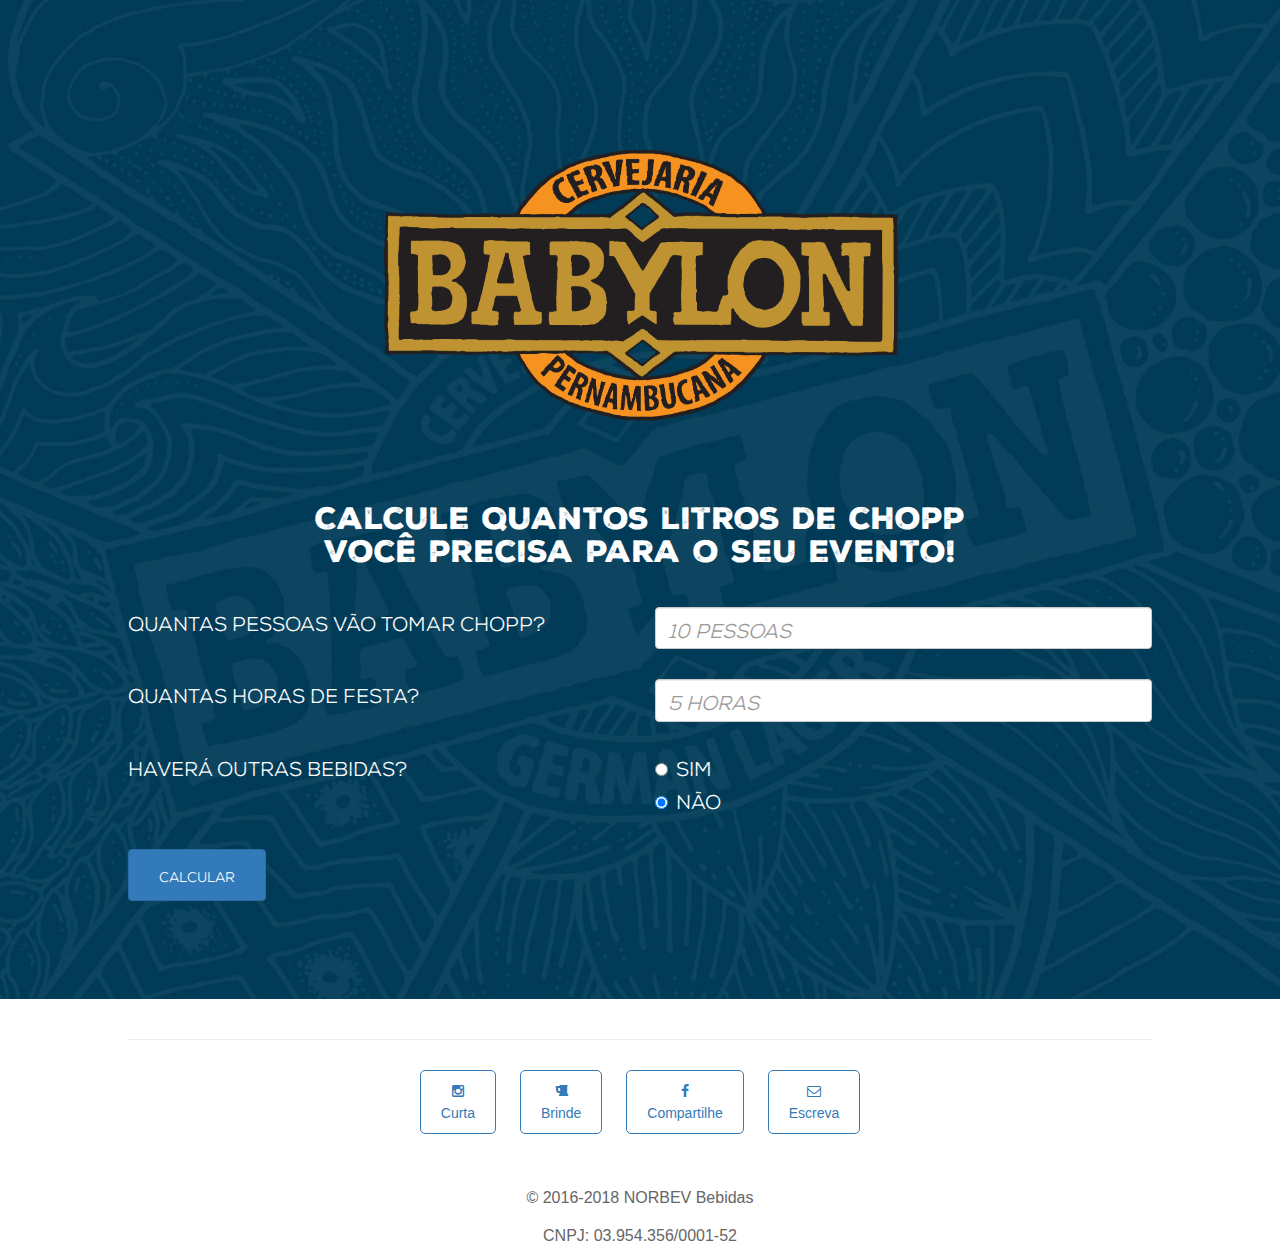
==== chopp-calc.html @ 64055cba "realocando" ====
<!DOCTYPE html>
<html lang="pt-BR">
  <head>
    <meta charset="utf-8">
    <meta http-equiv="X-UA-Compatible" content="IE=edge">
    <meta name="viewport" content="width=device-width, initial-scale=1">
    <!-- The above 3 meta tags *must* come first in the head; any other head content must come *after* these tags -->
    <title>Cervejaria Babylon - Calculadora de chopp para eventos</title>
    <meta name="description" content="A Babylon é uma cervejaria que nasceu para resgatar a tradição das grandes escolas cervejeiras do mundo. Visamos criar cervejas de estilos clássicos, mundialmente famosos, unindo um mestre cervejeiro com experiência em grandes cervejarias com a inovação e criatividade de cervejeiros de panela.">
    <meta name="keywords" content="cerveja artesanal, cervejaria artesanal pernambucana, cervejaria artesanal recifense, babylon german lager, micro-cervejaria recifense, micro-cervejaria pernambucana, recife, babylon, german, lager">


    <!-- Bootstrap -->
    <link href="css/bootstrap.min.css" rel="stylesheet">
    <link href="css/font-awesome.min.css" rel="stylesheet">
    <link href="css/fa-snapchat.css" rel="stylesheet">
    <link href="css/nexa_font/stylesheet.css" rel="stylesheet">
    <link href="css/custom.css" rel="stylesheet">
    <!-- <link href='https://fonts.googleapis.com/css?family=Lato:400,300|Bitter:400italic' rel='stylesheet' type='text/css'> -->

    <!-- HTML5 shim and Respond.js for IE8 support of HTML5 elements and media queries -->
    <!-- WARNING: Respond.js doesn't work if you view the page via file:// -->
    <!--[if lt IE 9]>
      <script src="https://oss.maxcdn.com/html5shiv/3.7.2/html5shiv.min.js"></script>
      <script src="https://oss.maxcdn.com/respond/1.4.2/respond.min.js"></script>
    <![endif]-->
    <meta name="google-site-verification" content="bKx61fiqLlx4O6raDcq7kVpcibSW6uEIFXPuVh_isrw" />
  </head>
  <body>
    <div class="jumbotron mb-40">
      <div class="container text-center">
        <img class="babylon-logo" src="imgs/logo.png" alt="Babylon German Lager">
      </div>
      
      <div class="calculator">
        
        <h2 class="text-center mb-40">Calcule quantos litros de chopp<br>você precisa para o seu evento!</h2>
        
        <form action="javascript:calcChopp()" method="POST">
          <div class="form-group row">
            <label for="inputQnt" class="col-sm-6 col-form-label">Quantas pessoas vão tomar chopp?</label>
            <div class="col-sm-6">
              <input type="number" class="form-control" id="inputQnt" placeholder="10 pessoas">
            </div>
          </div>
          <div class="form-group row">
            <label for="inputHora" class="col-sm-6 col-form-label">Quantas horas de festa?</label>
            <div class="col-sm-6">
              <input type="number" class="form-control" id="inputHora" placeholder="5 horas">
            </div>
          </div>
          <fieldset class="form-group">
            <div class="row">
              <label class="col-form-label col-sm-6 pt-0">Haverá outras bebidas?</label>
              <div class="col-sm-6">
                <div class="form-check">
                  <input class="form-check-input" type="radio" name="gridRadios" id="gridRadios1" value="1" >
                  <label class="form-check-label" for="gridRadios1">
                    Sim
                  </label>
                </div>
                <div class="form-check">
                  <input class="form-check-input" type="radio" name="gridRadios" id="gridRadios2" value="0" checked>
                  <label class="form-check-label" for="gridRadios2">
                    Não
                  </label>
                </div>
              </div>
            </div>
          </fieldset>
          <div class="form-group row">
            <div class="col-sm-10">
              <button type="submit" class="btn btn-primary">Calcular</button>
            </div>
          </div>

          <div class="resposta hidden">
            Você precisará de <span id="result"></span> de chopp para o seu evento!
            <h2>Solicite seu orçamento agora: <a href="callto:8134716046">(81) 3471-6046</a></h2>
          </div>
        </form>
      </div>
    </div>

    <hr class="hr-small">

    <div class="container">
      <footer class="text-center">
        
        <ul class="social-links">
          <a target="_blank" href="https://instagram.com/cervejababylon">
            <li><i class="fa fa-instagram"></i><br>Curta</li>
          </a>
          <a target="_blank" href="https://untappd.com/cervejababylon">
            <li><i class="fa fa-beer"></i><br>Brinde</li>
          </a>
          <a target="_blank" href="https://facebook.com/cervejababylon">
            <li><i class="fa fa-facebook"></i><br>Compartilhe</li>
          </a>
          <a target="_blank" href="mailto:contato@cervejariababylon.com.br">
            <li><i class="fa fa-envelope-o"></i><br>Escreva</li>
          </a>              
        </ul>

        <p>© 2016-2018 NORBEV Bebidas</p>
        <p>CNPJ: 03.954.356/0001-52</p>
      </footer>
    </div>

    <!-- jQuery (necessary for Bootstrap's JavaScript plugins) -->
    <script src="https://ajax.googleapis.com/ajax/libs/jquery/1.11.3/jquery.min.js"></script>
    
    <script type="text/javascript">
      function calcChopp(){
        inputQnt = $('#inputQnt').val();
        inputHora = $('#inputHora').val();
        inputBeb = $('input[name=gridRadios]:checked').val();

        // k = litros por pessoa por hora
        if (parseInt(inputBeb) == 1) {
          k = 0.3;
        } else {
          k = 0.5;
        }

        if(inputQnt * inputHora == 0) {
          alert("Preencha todos os campos para calcularmos o volume corretamente.");
        } else {

          qntChopp = inputQnt * inputHora * k;


          if (qntChopp <= 40) {
            qntChopp = 30;
          } else if (qntChopp > 40 && qntChopp <= 55) {
            qntChopp = 50;
          } else if (qntChopp > 55 && qntChopp <= 70) {
            qntChopp = 60;
          } else { // qntChopp > 70
            qntChopp = Math.ceil(qntChopp/10) * 10
          }

          result = $('#result');
          result.text(qntChopp + "L");
          
          resposta = $('.resposta');
          resposta.removeClass('hidden');
        }

      }
    </script>
    <!-- Include all compiled plugins (below), or include individual files as needed -->
    <script src="js/bootstrap.min.js"></script>
    <script>
      (function(i,s,o,g,r,a,m){i['GoogleAnalyticsObject']=r;i[r]=i[r]||function(){
      (i[r].q=i[r].q||[]).push(arguments)},i[r].l=1*new Date();a=s.createElement(o),
      m=s.getElementsByTagName(o)[0];a.async=1;a.src=g;m.parentNode.insertBefore(a,m)
      })(window,document,'script','//www.google-analytics.com/analytics.js','ga');

      ga('create', 'UA-18150668-12', 'auto');
      ga('send', 'pageview');

    </script>
  </body>
</html>
---- css/fa-snapchat.css ----
@font-face {
	font-family: 'fa-snapchat';
	src:url('../fonts/fa-snapchat.eot?-73zac' );
	src:url('../fonts/fa-snapchat.eot?#iefix-73zac') format('embedded-opentype'),
		url('../fonts/fa-snapchat.ttf?-73zac' ) format('truetype'),
		url('../fonts/fa-snapchat.woff?-73zac' ) format('woff'),
		url('../fonts/fa-snapchat.svg?-73zac#fa-snapchat' ) format('svg');
}

.fa-snapchat:before {
	font-family: 'fa-snapchat';
	content: "\e600";
}
---- css/nexa_font/stylesheet.css ----
/* Bold */
@font-face {
    font-family: 'Nexa';
    src: url('Nexa-Black.otf')  format('opentype');
    font-weight: 700;
}

/* Thin */
@font-face {
    font-family: 'Nexa';
    src: url('Nexa-Thin.otf') format('opentype');
    font-weight: 100;
}
---- css/custom.css ----
body {
	font-family: Helvetica, sans-serif;
}


h1, h2 {
	font-family: "Nexa";
	font-weight: 700;
  letter-spacing: 0;
 	color: #333333;
}

p {
 	color: #666666;
 	font-weight: 300;
 	font-size: 16px;
 	line-height: 1.75em;
}

address {
	color: #666666;
 	font-weight: 300;
 }

.mb-40 {
	margin-bottom: 40px;
}

.container {
	max-width: 900px;
}

.container.spaced {
	padding-top: 50px;
	padding-bottom: 50px;
}

.jumbotron {
	background-image: url("../imgs/babylon-bg.jpg");
	background-position: center center;
	background-size: cover;
	background-color: #023b58;

 	letter-spacing: .25em;
}

.jumbotron h2, .jumbotron p, .jumbotron i,
.dark-bg h2, .dark-bg p, .dark-bg i {
 	font-weight: 300;
	color: white;
}

.chamada {
	margin: 50px auto 30px;
}

.chamada h2 {
	font-weight: 700;
}

.chamada i{
	font-family: "Nexa";
	font-weight: 100;
  letter-spacing: 0;
	font-style: normal;
	font-size: 20px;
}

.babylon-logo {
	margin-top: 50px;
	width: 80%;
	max-width: 600px;
}

.jumbotron i {
	/*font-family: 'Bitter', serif;*/
}

.hr-small {
	width: 80%;
}

.dark-bg {
	background-color: #935625;
	color: white;
}

.table	{
	margin: 0;
	padding: 0;
	border-spacing: 0;

	display: table;
}

.table-row	{
	display: table-row;
}

.table-cell	{
	display: table-cell;
}

.card-box {
	border-radius: 5px;

	box-shadow: 0 0 10px #cccccc;
	margin-bottom: 20px;
}


.card-header.mc-cf {
	background: url("../imgs/clients/bg-extrabom.jpg") center center;
	background-size: cover;
}

.card-header.mafua {
	background: url("../imgs/clients/bg-mafua.jpg") center center;
	
	background-size: cover;
}

.card-header.cfrios {
	background: url("../imgs/clients/bg-cfrios.jpg") center center;
	
	background-size: cover;
}

.card-header {
	border-radius: 5px 5px 0 0;
	height: 220px;
	width: 100%;
}

.card-title {
	font-family: "Nexa";
	font-weight: 100;
	letter-spacing: 0;

	border-radius: 5px 5px 0 0;

	padding: 20px 10px;
	color: white;
	font-size: 1.5em;
	margin: 0;
	
	width: 100%;
	height: 100%;

	vertical-align: middle;
	
	text-shadow: 0 0 10px black;
  background: rgba(0,0,0,0.25);
}

.card-logo {
	/*border: 2px solid white;*/
	width: 50%;

	margin: auto; 
	margin-top: -25%;
	margin-bottom: 10px;
}

.card-logo img{
	border-radius: 50%;
	width: 100%;
}

.card-body {
	padding: 10px;
	
	border-radius: 0 0 5px 5px;
	border: 1px solid #cccccc;
}

.social-links {
	list-style: none;
	margin: 0;
	margin-bottom: 40px;
	padding: 0;
}

.social-links a:hover {
	text-decoration: none;
}

.social-links li {
	display: inline-block;	
	padding: 10px 20px; 
	margin: 10px;
	border: 1px solid;
	border-radius: 5px; 
}

.social-links li i {
	padding-bottom: 5px; 
}

.calculator {
  width: 80%;
  margin: 50px auto;
  font-family: "Nexa";
  font-style: normal;
  color: white;
}

.calculator h2 {
	font-weight: 700;
}

.calculator label {
	font-weight: 100;
  letter-spacing: 0;
  font-size: 20px;
}

.calculator input {
  font-size: 20px;
  height: auto;
}

.calculator input[placeholder] {
	font-style: italic;
}

.calculator .form-group {
	margin-bottom: 30px;
}

.calculator button {
	background-color: #337ABA;
	padding: 15px 30px;
}

#result {
	color: #F49627;
	font-size: 30px;
	font-weight: 700;
}

.hidden {
	display: none;
}

.resposta a {
	color: #F49627;
	text-decoration: none;
}

.resposta a:hover {
	text-decoration: underline;
}

@media(max-width:480px) {
  h1 {
  	font-size: 22px;
  }
	
	h2 {
  	font-size: 18px;
  }

	p {
  	font-size: 14px;
  }

  .beer-photo{
    display: none;
  }

  .container, .beer-description {
  	text-align: center;
  }
}
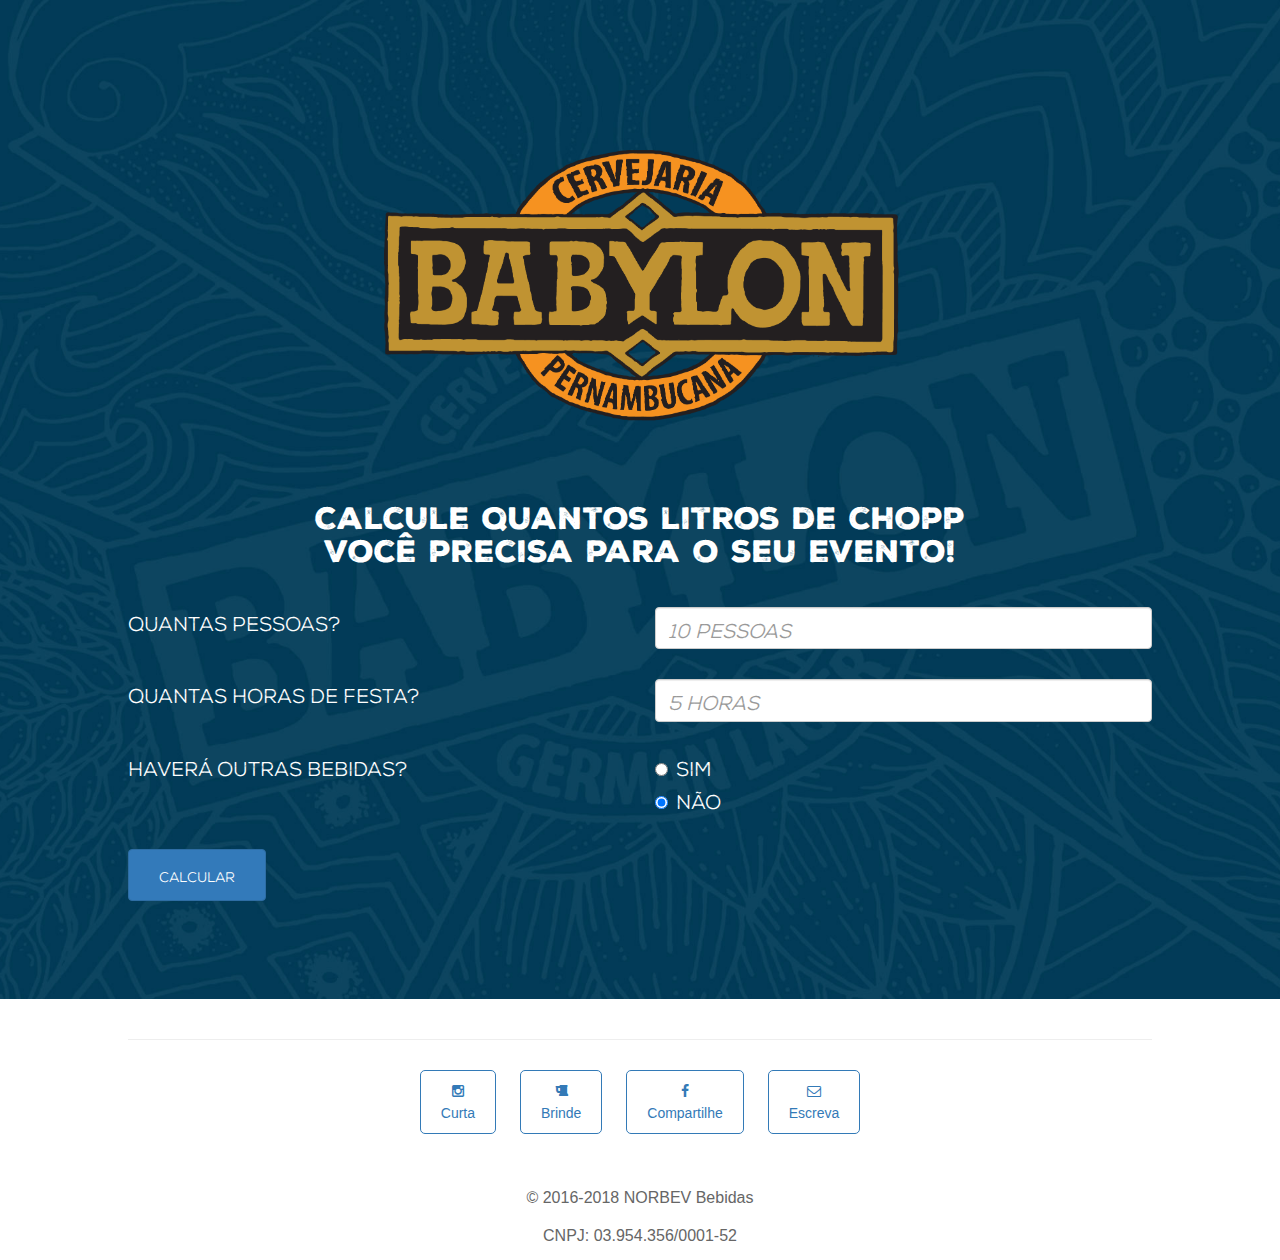
==== commit bc51e74c: "fix calc" ====
--- a/chopp-calc.html
+++ b/chopp-calc.html
@@ -38,7 +38,7 @@
         
         <form action="javascript:calcChopp()" method="POST">
           <div class="form-group row">
-            <label for="inputQnt" class="col-sm-6 col-form-label">Quantas pessoas vão tomar chopp?</label>
+            <label for="inputQnt" class="col-sm-6 col-form-label">Quantas pessoas?</label>
             <div class="col-sm-6">
               <input type="number" class="form-control" id="inputQnt" placeholder="10 pessoas">
             </div>
@@ -75,8 +75,11 @@
           </div>
 
           <div class="resposta hidden">
-            Você precisará de <span id="result"></span> de chopp para o seu evento!
+            <p class="small">Você precisará de <span id="result"></span> de chopp para o seu evento!</p>
             <h2>Solicite seu orçamento agora: <a href="callto:8134716046">(81) 3471-6046</a></h2>
+            <p class="hidden small" id="longo">PS: seu evento é um caso especial pela duração, talvez seja melhor batermos um papo antes de fecharmos.</p>
+            <p class="hidden small" id="lotado">PS: seu evento é um caso especial pela quantidade gente, talvez seja melhor batermos um papo antes de fecharmos.</p>
+            <p class="hidden small" id="especial">PS: seu evento é um caso especial pela quantidade de gente e duração, talvez seja melhor batermos um papo antes de fecharmos.</p>
           </div>
         </form>
       </div>
@@ -116,18 +119,53 @@
         inputHora = $('#inputHora').val();
         inputBeb = $('input[name=gridRadios]:checked').val();
 
-        // k = litros por pessoa por hora
-        if (parseInt(inputBeb) == 1) {
-          k = 0.3;
-        } else {
-          k = 0.5;
-        }
+        // lph = litros por pessoa por hora
+        lph = 0.5
+
 
         if(inputQnt * inputHora == 0) {
           alert("Preencha todos os campos para calcularmos o volume corretamente.");
         } else {
 
-          qntChopp = inputQnt * inputHora * k;
+          lotado = false;
+          longo = false;
+
+          // k = fator multiplicativo de convidados que bebem
+          if (inputQnt <= 13) {
+            k = 1;    
+          } else if (inputQnt <= 36) {
+            k = 0.75;
+          } else {
+            lotado = true;
+            k = 0.5;
+          }
+
+          if (parseInt(inputBeb) == 1) {
+            k = k * 0.66
+          }
+
+          if (inputHora >= 4) {
+            inputHora = 4;
+            if (inputHora >= 6) {
+              longo = true;
+            }
+          }
+
+          $("#especial").addClass('hidden');
+          $("#longo").addClass('hidden');
+          $("#lotado").addClass('hidden');
+
+          if (longo && lotado) {
+            $("#especial").removeClass('hidden');
+          } else {
+            if (longo) {
+              $("#longo").removeClass('hidden');
+            } else {
+              $("#lotado").removeClass('hidden');
+            }
+          }
+
+          qntChopp = inputQnt * inputHora * lph * k;
 
 
           if (qntChopp <= 40) {
@@ -145,6 +183,7 @@
           
           resposta = $('.resposta');
           resposta.removeClass('hidden');
+
         }
 
       }
--- a/css/custom.css
+++ b/css/custom.css
@@ -15,6 +15,10 @@
  	font-weight: 300;
  	font-size: 16px;
  	line-height: 1.75em;
+}
+
+p.small { 
+ 	font-size: 14px;
 }
 
 address {
@@ -252,6 +256,7 @@
 	text-decoration: underline;
 }
 
+
 @media(max-width:480px) {
   h1 {
   	font-size: 22px;
